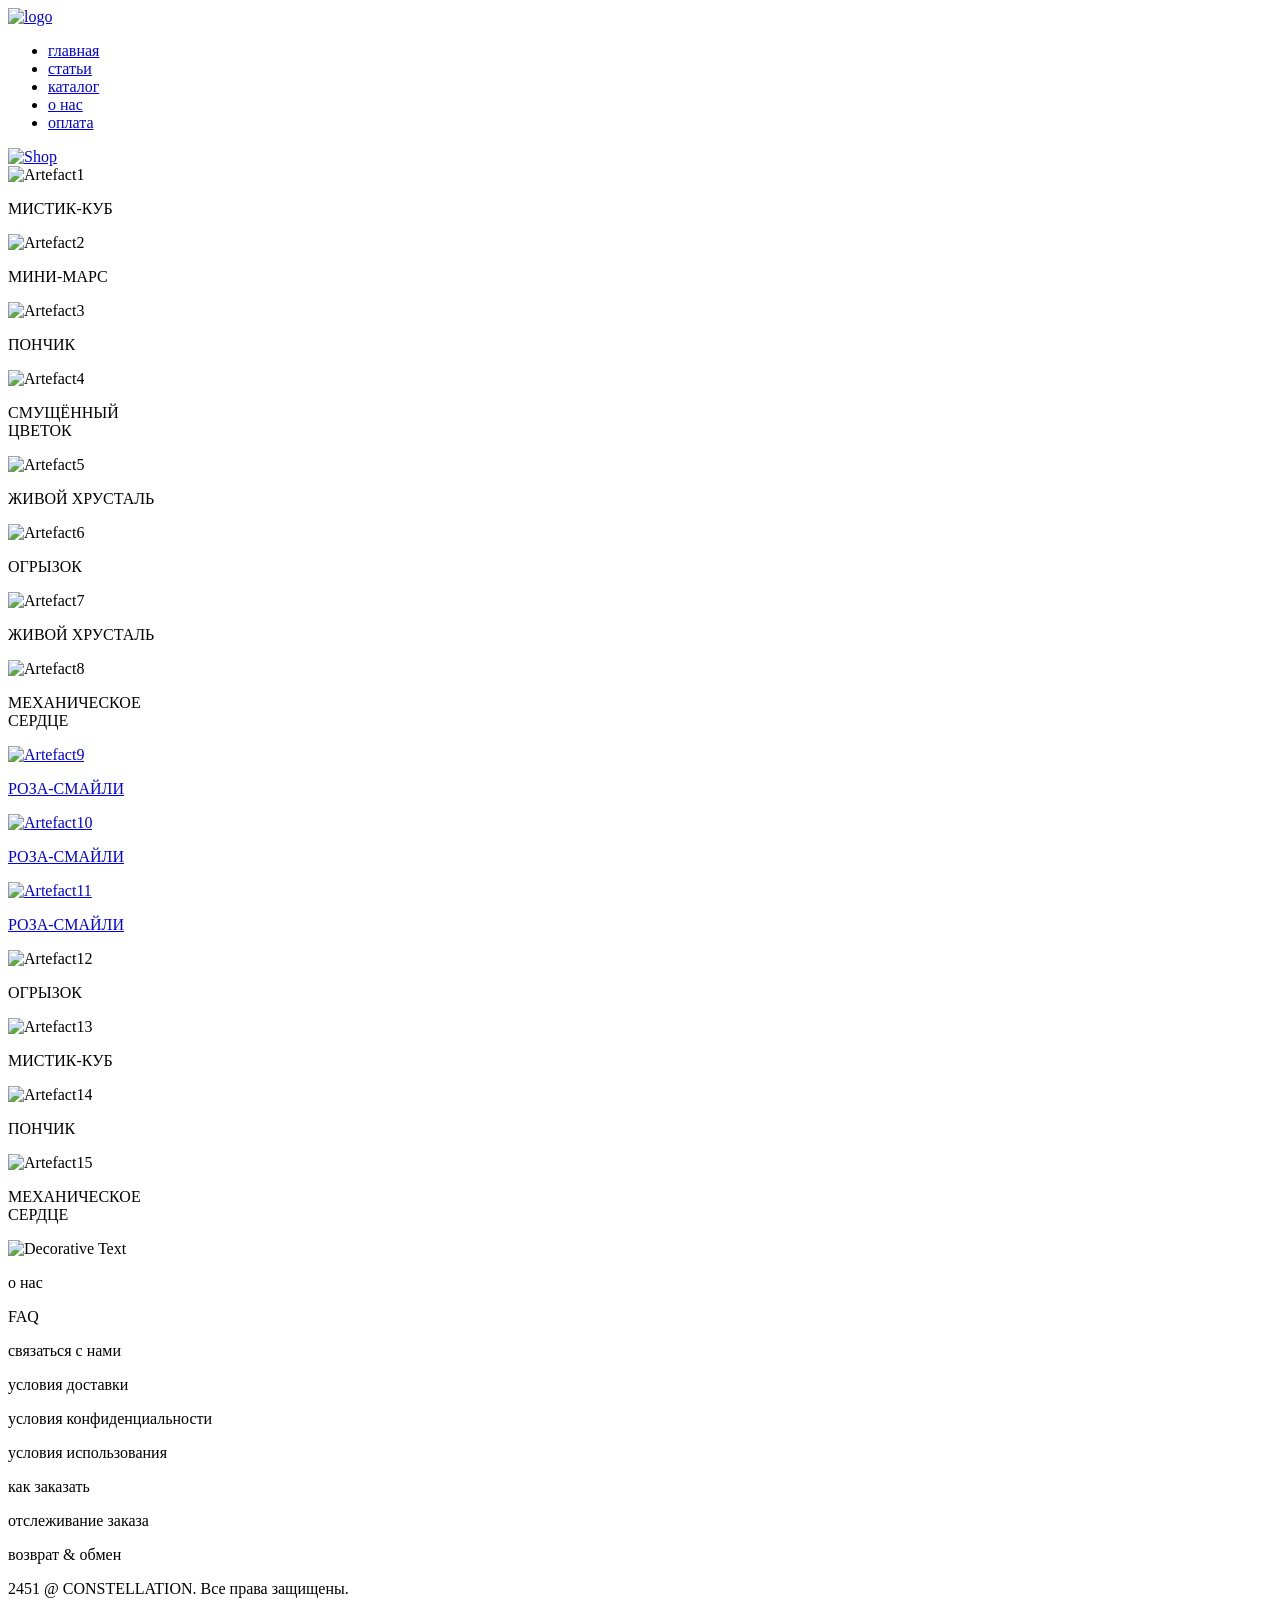
==== index.html @ 9c57a806 "Add files via upload" ====
<!DOCTYPE html>
<html lang="ru">
<head>
  <meta charset="UTF-8">
  <title>Catalog</title>
  <link rel="stylesheet" href="css/style.css">
</head>
<body>

<header class="header">
  <nav class="nav">

    <a href="#" class="shop-icon">
      <img src="img/logo.png" alt="logo">
    </a>

    <ul class="nav-menu">
      <li><a href="#">главная</a></li>
      <li><a href="news.html">статьи</a></li>
      <li><a href="index.html">каталог</a></li>
      <li><a href="#">о нас</a></li>
      <li><a href="payment.html">оплата</a></li>
    </ul>

    <a href="payment.html" class="shop-icon">
      <img src="img/shop.png" alt="Shop">
    </a>
  </nav>
</header>

  <div class="catalog">
  <div class="img-area">
    <div class="single-img">
      <div class="card">
        <div class="card-front">
          <img src="img/1.jpg" alt="Artefact1">
        </div>
        <div class="card-back">
          <p>МИСТИК-КУБ</p>
        </div>
      </div>
    </div>
    <div class="single-img">
      <div class="card">
        <div class="card-front">
          <img src="img/2.png" alt="Artefact2">
        </div>
        <div class="card-back">
          <p>МИНИ-МАРС</p>
        </div>
      </div>
    </div>
    <div class="single-img">
      <div class="card">
        <div class="card-front">
          <img src="img/3.jpg" alt="Artefact3">
        </div>
        <div class="card-back">
          <p>ПОНЧИК</p>
        </div>
      </div>
    </div>
    <div class="single-img">
      <div class="card">
        <div class="card-front">
          <img src="img/4.jpg" alt="Artefact4">
        </div>
        <div class="card-back">
          <p>СМУЩЁННЫЙ <br> ЦВЕТОК</p>
        </div>
      </div>
    </div>
    <div class="single-img">
      <div class="card">
        <div class="card-front">
          <img src="img/5.jpg" alt="Artefact5">
        </div>
        <div class="card-back">
          <p>ЖИВОЙ ХРУСТАЛЬ</p>
        </div>
      </div>
    </div>
    <div class="single-img">
      <div class="card">
        <div class="card-front">
          <img src="img/6.jpg" alt="Artefact6">
        </div>
        <div class="card-back">
          <p>ОГРЫЗОК</p>
        </div>
      </div>
    </div>
    <div class="single-img">
      <div class="card">
        <div class="card-front">
          <img src="img/7.jpg" alt="Artefact7">
        </div>
        <div class="card-back">
          <p>ЖИВОЙ ХРУСТАЛЬ</p>
        </div>
      </div>
    </div>
    <div class="single-img">
      <div class="card">
        <div class="card-front">
          <img src="img/8.jpg" alt="Artefact8">
        </div>
        <div class="card-back">
          <p>МЕХАНИЧЕСКОЕ <br> СЕРДЦЕ</p>
        </div>
      </div>
    </div>
    <div class="single-img">
      <div class="card">
         <div class="card-front">
           <a href="product.html"><img src="img/9.jpg" alt="Artefact9"></a>
         </div>
         <div class="card-back">
           <p><a href="product.html">РОЗА-СМАЙЛИ</a></p>
         </div>
         </div>
         </div>
         <div class="single-img">
         <div class="card">
         <div class="card-front">
           <a href="product.html"><img src="img/10.jpg" alt="Artefact10"></a>
         </div>
         <div class="card-back">
           <p><a href="product.html">РОЗА-СМАЙЛИ</a></p>
         </div>
         </div>
         </div>
         <div class="single-img">
         <div class="card">
         <div class="card-front">
           <a href="product.html"><img src="img/11.jpg" alt="Artefact11"></a>
         </div>
         <div class="card-back">
           <p><a href="product.html">РОЗА-СМАЙЛИ</a></p>
         </div>
       </div>
     </div>
    <div class="single-img">
      <div class="card">
        <div class="card-front">
          <img src="img/12.jpg" alt="Artefact12">
        </div>
        <div class="card-back">
          <p>ОГРЫЗОК</p>
        </div>
      </div>
    </div>
    <div class="single-img">
      <div class="card">
        <div class="card-front">
          <img src="img/13.jpg" alt="Artefact13">
        </div>
        <div class="card-back">
          <p>МИСТИК-КУБ</p>
        </div>
      </div>
    </div>
    <div class="single-img">
      <div class="card">
        <div class="card-front">
          <img src="img/14.jpg" alt="Artefact14">
        </div>
        <div class="card-back">
          <p>ПОНЧИК</p>
        </div>
      </div>
    </div>
    <div class="single-img">
      <div class="card">
        <div class="card-front">
          <img src="img/15.jpg" alt="Artefact15">
        </div>
        <div class="card-back">
          <p>МЕХАНИЧЕСКОЕ <br> СЕРДЦЕ</p>
        </div>
      </div>
    </div>
  </div>
</div>

<img src="img/text_for_footer.png" alt="Decorative Text" class="corner-decor">

  <footer class="footer">
  <div class="footer-top">
    <div class="footer-part">
      <p>о нас</p>
      <p>FAQ</p>
      <p>связаться с нами</p>
    </div>
    <div class="footer-part">
      <p>условия доставки</p>
      <p>условия конфиденциальности</p>
      <p>условия использования</p>
    </div>
    <div class="footer-part">
      <p>как заказать</p>
      <p>отслеживание заказа</p>
      <p>возврат & обмен</p>
    </div>
  </div>

  <div class="footer-copy">
    <p>2451 @ CONSTELLATION. Все права защищены.</p>
  </div>
</footer>

</body>
</html>
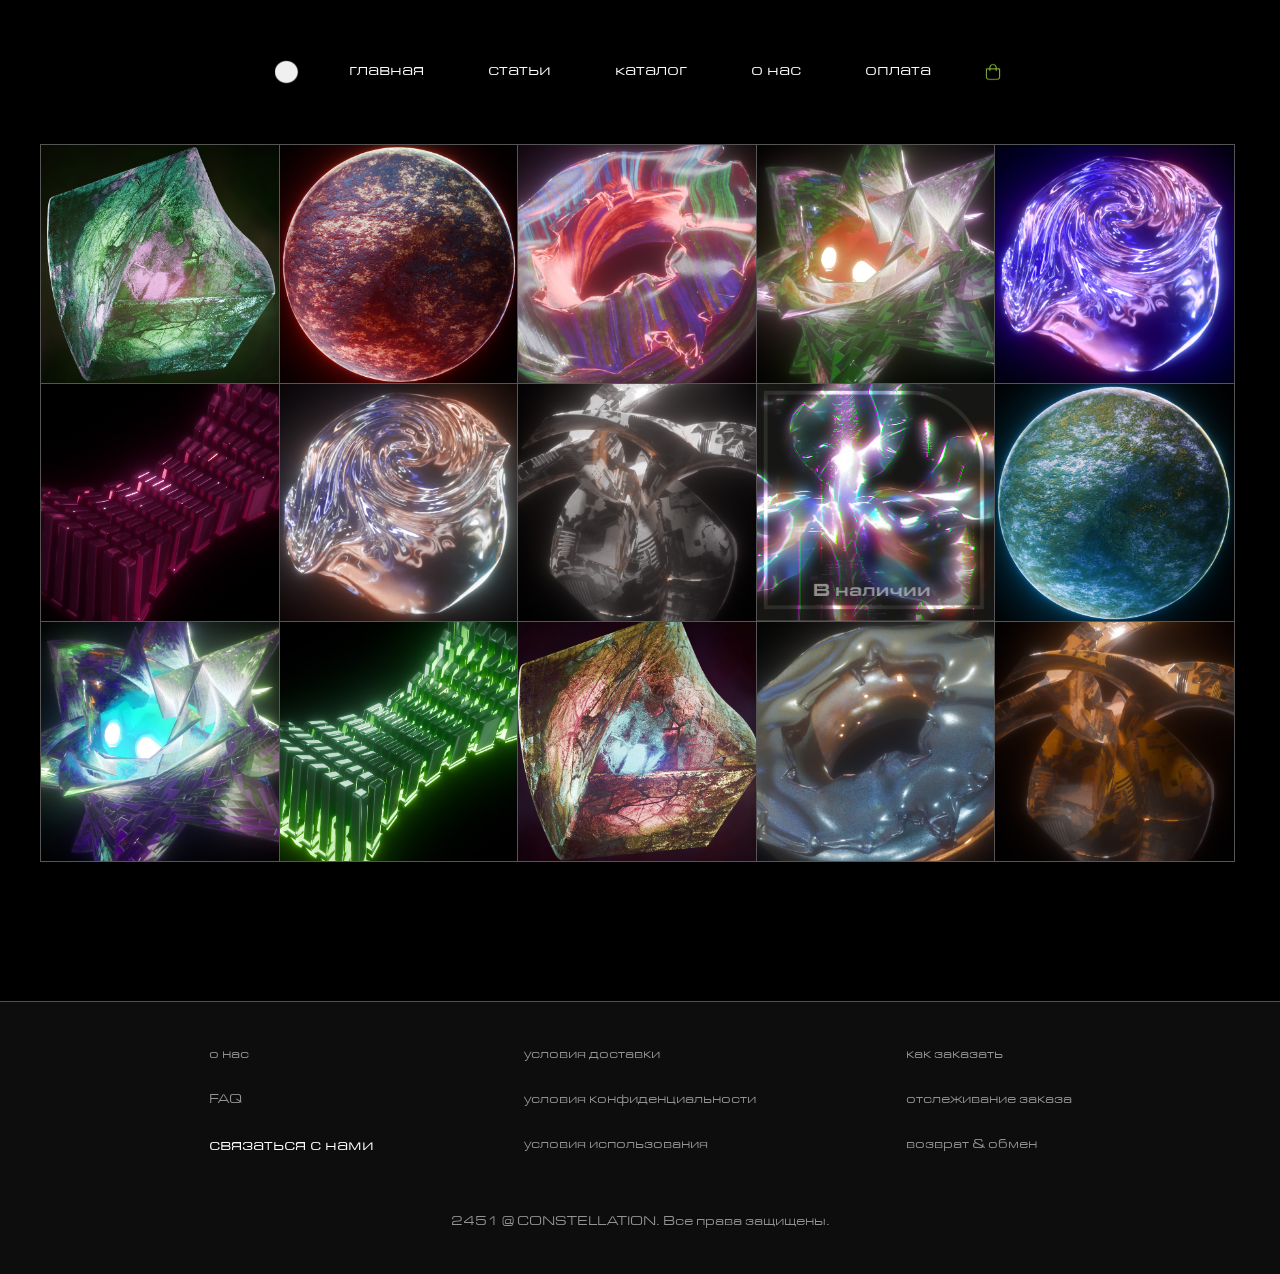
==== commit c812e6d9: "Update index.html" ====
--- a/index.html
+++ b/index.html
@@ -190,7 +190,7 @@
     <div class="footer-part">
       <p>о нас</p>
       <p>FAQ</p>
-      <p>связаться с нами</p>
+      <p><a href="contact.html">связаться с нами</a></p>
     </div>
     <div class="footer-part">
       <p>условия доставки</p>
--- a/css/style.css
+++ b/css/style.css
@@ -0,0 +1,150 @@
+@font-face {
+  font-family: 'Eu';
+  src: url('../font/Eurostile\ Extended-Regular.ttf') format('truetype');
+}
+
+body {
+  font-family: 'Eu';
+  margin: 0;
+  background-color: #000;
+  display: flex;
+  flex-direction: column;
+  font-weight: 100; 
+}
+
+.header {
+  display: flex;
+  justify-content: center;
+  background-color: #27272700;
+  padding: 60px 0;
+}
+
+.nav, a {
+  font-size: 16px;
+  display: flex;
+  color: #ffffff;
+  text-decoration: none;
+  justify-content: space-evenly; /* THIS ONE */
+  transition: transform 0.2s ease, color 0.2s ease, font-weight 0.2s ease;
+}
+
+.nav a:hover {
+  transform: scale(0.8);
+  color: rgb(164, 164, 164);
+  font-weight: bold;
+}
+
+.nav ul {
+  justify-content: center;
+  list-style: none;
+  display: flex;
+  margin: 0;
+  padding: 0;
+  gap: 5vw;
+}
+
+.shop-icon img {
+  height: 1.5em; 
+  vertical-align: middle; 
+  padding: 0 50px;
+}
+
+.catalog {
+  display: flex;
+  justify-content: center;
+  margin: 0 0 0;
+  /* zoom: 1.2; */
+  z-index: 1;
+}
+
+.img-area {
+  display: flex;
+  flex-wrap: wrap;
+  justify-content: flex-start;
+  width: 100%;
+  max-width: 1200px;
+  
+}
+
+.single-img {
+  flex: 0 1 calc(20% - 1.4px);
+  aspect-ratio: 1 / 1;
+  perspective: 1000px;
+}
+
+.card {
+  position: relative;
+  width: 100%;
+  height: 100%;
+  transform-style: preserve-3d;
+  transition: transform 0.5s;
+}
+
+.single-img:hover .card {
+  transform: rotateY(180deg); 
+}
+
+.card-front, .card-back {
+  position: absolute;
+  width: 100%;
+  height: 100%;
+  backface-visibility: hidden;
+  border: 1px solid #555;
+}
+
+.card-front img {
+  width: 100%;
+  height: 100%;
+  object-fit: cover;
+  display: block;
+}
+
+.card-back {
+  background: #000;
+  color: #fff;
+  display: flex;
+  align-items: center;
+  justify-content: center;
+  transform: rotateY(180deg);
+}
+
+.corner-decor {
+  max-width: 50%;
+  position: relative;
+  bottom: -200px;
+  opacity: 0;
+  z-index: 0;
+}
+
+.footer {
+  border-top: #4e4e4e solid 0.75px;;
+  background-color: #b0b0b013;
+  backdrop-filter: blur(5px);
+  color: #949494;
+  padding: 30px 0;
+  font-size: 13px;
+  position: relative;
+  z-index: 2;
+}
+
+.footer-top {
+  display: flex;
+  justify-content: center;
+  gap: 150px;
+}
+
+.footer-part {
+  display: flex;
+  flex-direction: column;
+  text-align: left;
+  transition: color 0.2s ease;
+}
+
+.footer-part p:hover {
+  color: #fff;
+}
+
+.footer-copy {
+  padding: 30px 0px 0px;
+  text-align: center;
+}
